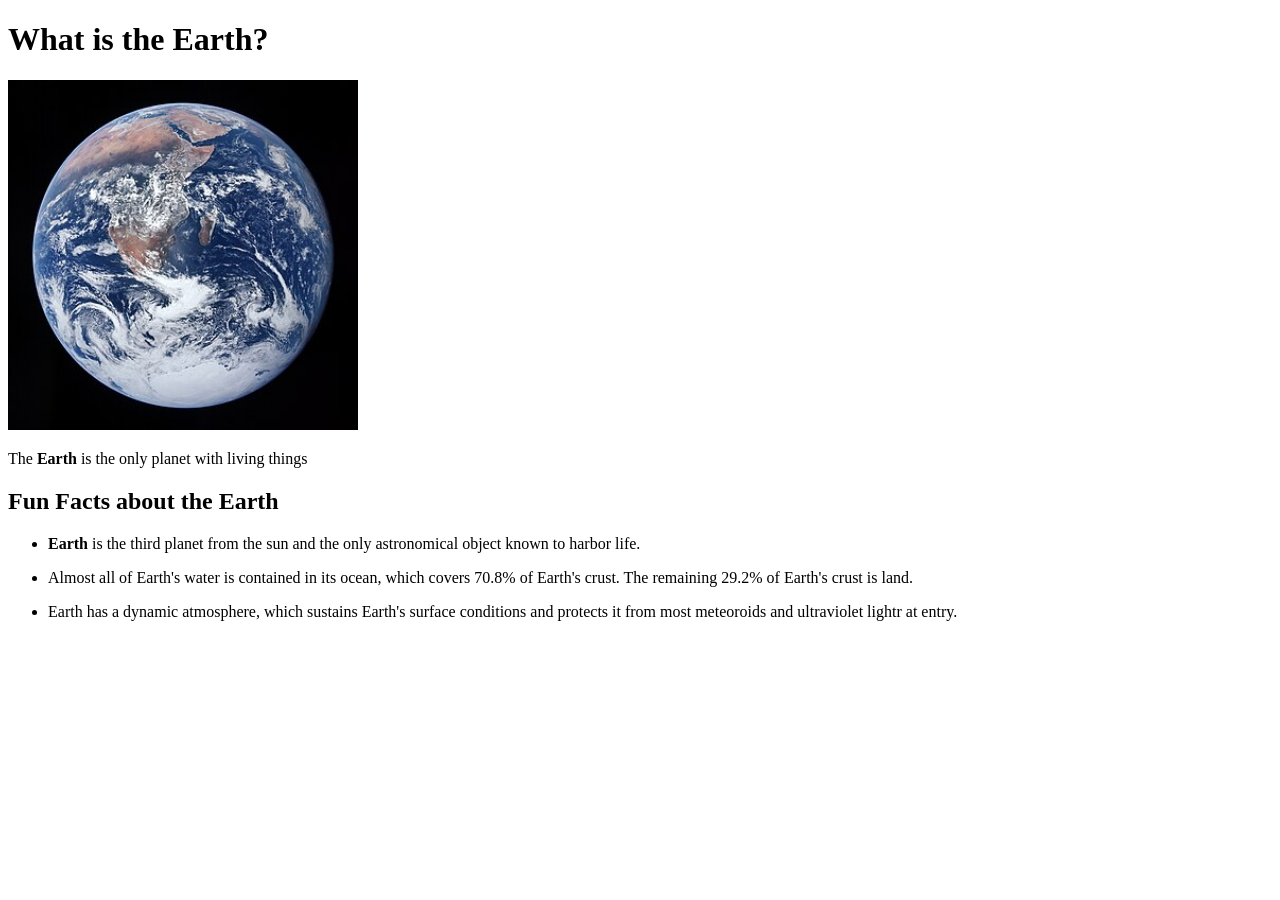
==== earth.html @ 3863d0f2 "uploading files" ====
<!DOCTYPE html>
<html lang="en">
<head>
    <meta charset="UTF-8">
    <meta name="viewport" content="width=device-width, initial-scale=1.0">
    <title>Earth</title>
</head>
<body>

    <h1>What is the Earth?</h1>

    <img src="images/earth.jpg" alt="A image of the Earth" width="350" height="350">
    <p>The <strong>Earth</strong> is the only planet with living things</p>

    <div class="Heading">
        <h2>Fun Facts about the <strong>Earth</strong></h2>
    </div>

    <div class="details">
        <ul>
            <li>
                <p>
                <strong>Earth</strong> is the third planet from the sun and the 
                only astronomical object known to harbor life.
            </p></li>

            <li>
                <p>
                Almost all of Earth's water is contained in its ocean, which covers
                70.8% of Earth's crust. The remaining 29.2% of Earth's crust is land.
                </p>
            </li>

            <li>
                <p>
                    Earth has a dynamic atmosphere, which sustains Earth's surface conditions
                    and protects it from most meteoroids and ultraviolet lightr at entry.
                </p>
            </li>
        </ul>
    </div>
    
</body>
</html>
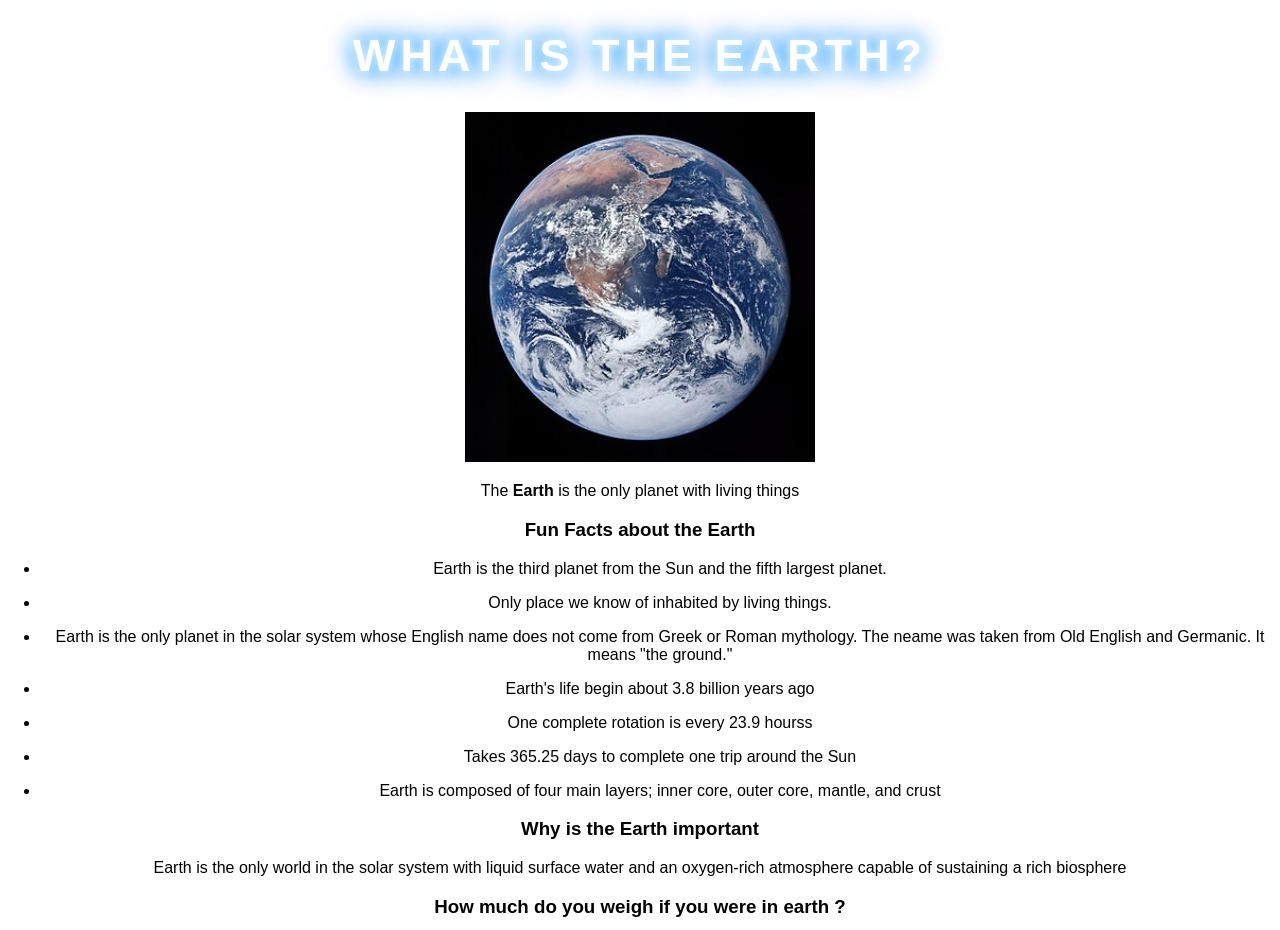
==== commit fe8c6ce9: "modifing the webs" ====
--- a/earth.html
+++ b/earth.html
@@ -4,41 +4,65 @@
     <meta charset="UTF-8">
     <meta name="viewport" content="width=device-width, initial-scale=1.0">
     <title>Earth</title>
+    <link rel="stylesheet" href="style.css">
 </head>
-<body>
+<body class="earth-page">
 
-    <h1>What is the Earth?</h1>
+    <div class="header-earth">
+            <h1>What is the Earth?</h1>
+    </div>
 
+    <div class="sub-text">
     <img src="images/earth.jpg" alt="A image of the Earth" width="350" height="350">
     <p>The <strong>Earth</strong> is the only planet with living things</p>
-
-    <div class="Heading">
-        <h2>Fun Facts about the <strong>Earth</strong></h2>
     </div>
 
-    <div class="details">
+    <div class="container">
+        <div class="top">
+        <h3>Fun Facts about the Earth</h3>
         <ul>
-            <li>
-                <p>
-                <strong>Earth</strong> is the third planet from the sun and the 
-                only astronomical object known to harbor life.
+            <li><p>
+                Earth is the third planet from the Sun and the fifth largest planet.
+            </p></li>
+            <li><p>
+                Only place we know of inhabited by living things.
             </p></li>
 
-            <li>
-                <p>
-                Almost all of Earth's water is contained in its ocean, which covers
-                70.8% of Earth's crust. The remaining 29.2% of Earth's crust is land.
-                </p>
-            </li>
+            <li><p>
+                Earth is the only planet in the solar system whose English name does not come from
+                Greek or Roman mythology. The neame was taken from Old English and Germanic.
+                It means "the ground."
+            </p></li>
 
-            <li>
-                <p>
-                    Earth has a dynamic atmosphere, which sustains Earth's surface conditions
-                    and protects it from most meteoroids and ultraviolet lightr at entry.
-                </p>
-            </li>
+            <li><p>
+                Earth's life begin about 3.8 billion years ago
+            </p></li>
+
+            <li><p>One complete rotation is every 23.9 hourss</p></li>
+
+            <li><p>
+                Takes 365.25 days to complete one trip around the Sun 
+            </p></li>
+
+            <li><p>
+                Earth is composed of four main layers; inner core, outer core,
+                mantle, and crust 
+            </p></li>
         </ul>
-    </div>
+        </div>
+
+        <div class="middle">
+            <h3>Why is the Earth important</h3>
+            <p>
+                Earth is the only world in the solar system with liquid surface
+                water and an oxygen-rich atmosphere capable of sustaining a rich biosphere
+            </p>
+        </div>
+
+        <div class="last">
+            <h3>How much do you weigh if you were in earth ?</h3>
+        </div>
+        </div>
     
 </body>
 </html>
--- a/style.css
+++ b/style.css
@@ -0,0 +1,128 @@
+body {
+    margin: 0;
+    min-height: 100vh;
+    overflow: hidden;
+
+    /* Space background */
+    background: radical gradient(circle, #1b2735, #090a0f);
+    color: black;
+    font-family: Arial, sans-serif;
+    text-align: center;
+}
+
+/* Main heading */
+h1 {
+    margin-top: 30px;
+    font-size: 45px;
+    text-transform: uppercase;
+    letter-spacing: 5px;
+    color: #ffffff;
+    text-shadow: 0 0 10px #ffffff,
+                 0 0 20px #00aaff,
+                 0 0 30px #0066ff;
+}
+
+/* planets */
+.solar-system {
+    position: relative;
+    width: 100%;
+    height: 600px;
+}
+
+/* Planet styling */
+.planet {
+    position: absolute;
+    display: flex;
+    justify-content: center;
+    align-items: center;
+    width: 100px;
+    height: 100px;
+    border-radius:  50%;
+    color: white;
+    text-decoration: none;
+    transition: transform 0.3s;
+}
+
+/* Make plaents grow when hovered */
+.planet:hover {
+    transform:  scale(1.2);
+}
+
+/* SUN */
+.sun {
+    width: 160px;
+    height: 160px;
+
+    background: radial-gradient(circle, #fff700, #ff9900, #ff4500);
+
+    left: 45%;
+    top: 200px;
+
+    color: black;
+
+    box-shadow:
+        0 0 30px #ff9900,
+        0 0 60px #ff6600,
+        0 0 100px #ff3300;
+}
+
+
+/* EARTH */
+.earth {
+    background: radial-gradient(circle at 30% 30%, #4facfe, #0066cc);
+
+    left: 20%;
+    top: 150px;
+
+    box-shadow: 0 0 20px #00aaff;
+}
+
+
+/* VENUS */
+.venus {
+    background: radial-gradient(circle, #f4c27a, #b87333);
+
+    right: 20%;
+    top: 150px;
+
+    box-shadow: 0 0 20px #ffb347;
+}
+
+
+/* MOON */
+.moon {
+    width: 70px;
+    height: 70px;
+
+    background: radial-gradient(circle at 30% 30%, #ffffff, #888888);
+
+    left: 35%;
+    top: 400px;
+
+    color: black;
+
+    box-shadow: 0 0 15px white;
+}
+
+
+/* Button styling */
+button {
+    padding: 15px 25px;
+
+    border: none;
+    border-radius: 10px;
+
+    background-color: red;
+    color: white;
+
+    font-size: 16px;
+    font-weight: bold;
+
+    cursor: pointer;
+}
+
+
+button:hover {
+    background-color: darkred;
+    transform: scale(1.1);
+}
